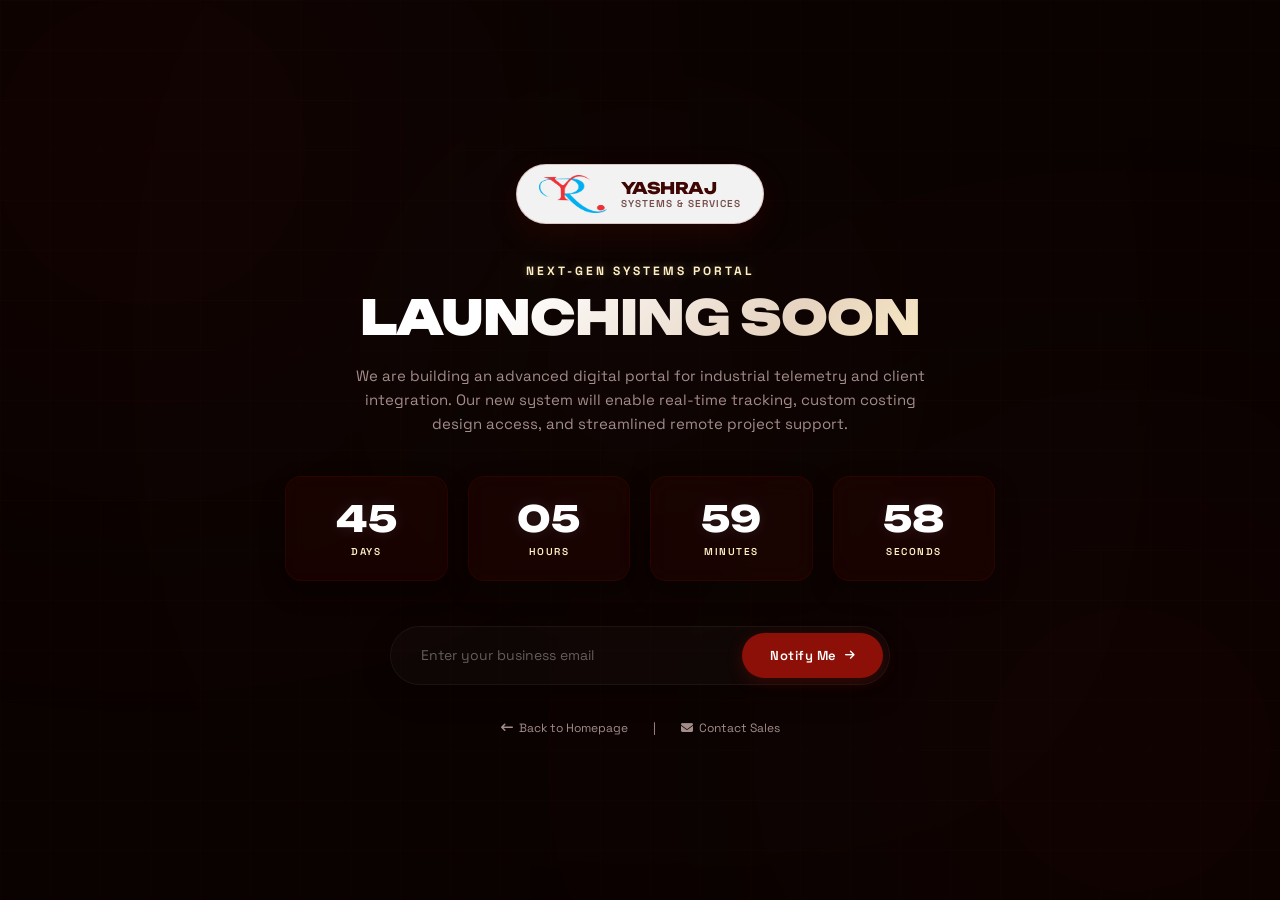
==== coming-soon.html @ ce865082 "feat: add standalone coming-soon.html page with countdown and notify panel" ====
<!DOCTYPE html>
<html lang="en">
<head>
    <meta charset="UTF-8">
    <meta name="viewport" content="width=device-width, initial-scale=1.0">
    <title>Next-Gen Systems Portal | Coming Soon</title>
    <!-- FontAwesome for Premium Icons -->
    <link rel="stylesheet" href="https://cdnjs.cloudflare.com/ajax/libs/font-awesome/6.4.0/css/all.min.css">
    <!-- Google Fonts -->
    <link rel="preconnect" href="https://fonts.googleapis.com">
    <link rel="preconnect" href="https://fonts.gstatic.com" crossorigin>
    <link href="https://fonts.googleapis.com/css2?family=Space+Grotesk:wght@400;500;600;700&family=Unbounded:wght@400;600;800;900&display=swap" rel="stylesheet">
    
    <style>
        :root {
            --bg-darkest: #0a0201;
            --color-crimson: #8C1007;
            --color-maroon: #660B05;
            --color-dark-maroon: #3E0703;
            --color-cream: #FFF0C4;
            --text-muted: #a38c8a;
            --transition-smooth: all 0.5s cubic-bezier(0.16, 1, 0.3, 1);
        }

        * {
            margin: 0;
            padding: 0;
            box-sizing: border-box;
        }

        html, body {
            width: 100%;
            height: 100%;
            background-color: var(--bg-darkest);
            color: #ffffff;
            font-family: 'Space Grotesk', sans-serif;
            overflow: hidden;
            display: flex;
            align-items: center;
            justify-content: center;
            position: relative;
        }

        /* Ambient Glowing Background Elements */
        .glowing-auroras {
            position: absolute;
            inset: 0;
            overflow: hidden;
            z-index: 1;
            pointer-events: none;
        }

        .aurora {
            position: absolute;
            border-radius: 50%;
            filter: blur(140px);
            opacity: 0.15;
            mix-blend-mode: screen;
            animation: floatGlow 15s ease-in-out infinite alternate;
        }

        .aurora-1 {
            width: 500px;
            height: 500px;
            background: radial-gradient(circle, var(--color-crimson) 0%, transparent 80%);
            top: -100px;
            left: -100px;
            animation-delay: 0s;
        }

        .aurora-2 {
            width: 600px;
            height: 600px;
            background: radial-gradient(circle, var(--color-maroon) 0%, transparent 80%);
            bottom: -150px;
            right: -150px;
            animation-delay: -5s;
        }

        .aurora-3 {
            width: 400px;
            height: 400px;
            background: radial-gradient(circle, var(--color-cream) 0%, transparent 80%);
            top: 40%;
            left: 50%;
            transform: translate(-50%, -50%);
            opacity: 0.05;
            animation-duration: 20s;
        }

        @keyframes floatGlow {
            0% {
                transform: translate(0, 0) scale(1);
            }
            100% {
                transform: translate(60px, 40px) scale(1.2);
            }
        }

        /* Grid Overlay for Cybernetic Feel */
        .cyber-grid {
            position: absolute;
            inset: 0;
            background-image: 
                linear-gradient(to right, rgba(140, 16, 7, 0.03) 1px, transparent 1px),
                linear-gradient(to bottom, rgba(140, 16, 7, 0.03) 1px, transparent 1px);
            background-size: 50px 50px;
            z-index: 2;
            pointer-events: none;
        }

        /* Central Content Container */
        .coming-soon-container {
            width: 90%;
            max-width: 750px;
            text-align: center;
            z-index: 10;
            position: relative;
            padding: 40px 20px;
        }

        /* Logo Branding styling */
        .brand-logo-container {
            display: inline-flex;
            align-items: center;
            justify-content: center;
            gap: 14px;
            padding: 10px 22px;
            background: rgba(255, 255, 255, 0.95);
            border: 1.5px solid rgba(140, 16, 7, 0.2);
            border-radius: 50px;
            box-shadow: 0 10px 30px rgba(140, 16, 7, 0.15);
            margin-bottom: 35px;
            transform: translateY(0);
            transition: var(--transition-smooth);
        }

        .brand-logo-container:hover {
            transform: translateY(-3px);
            box-shadow: 0 15px 35px rgba(140, 16, 7, 0.25);
        }

        .logo-img {
            height: 38px;
            width: auto;
            object-fit: contain;
        }

        .logo-text-title {
            font-family: 'Unbounded', sans-serif;
            font-size: 16px;
            font-weight: 800;
            color: var(--color-dark-maroon);
            letter-spacing: -0.5px;
            text-transform: uppercase;
        }

        .logo-text-sub {
            font-family: 'Space Grotesk', sans-serif;
            font-size: 10px;
            color: rgba(62, 7, 3, 0.7);
            font-weight: 600;
            letter-spacing: 1px;
            text-transform: uppercase;
            display: block;
            margin-top: -2px;
            text-align: left;
        }

        /* Headings */
        .subheading-cyber {
            font-family: 'Space Grotesk', sans-serif;
            font-size: 12px;
            font-weight: 700;
            text-transform: uppercase;
            letter-spacing: 0.25em;
            color: var(--color-cream);
            margin-bottom: 12px;
            display: inline-block;
            text-shadow: 0 0 10px rgba(255, 240, 196, 0.3);
        }

        h1 {
            font-family: 'Unbounded', sans-serif;
            font-size: clamp(28px, 6vw, 48px);
            font-weight: 900;
            text-transform: uppercase;
            line-height: 1.1;
            letter-spacing: -1px;
            margin-bottom: 20px;
            background: linear-gradient(135deg, #ffffff 30%, #e6d3c0 70%, var(--color-cream) 100%);
            -webkit-background-clip: text;
            -webkit-text-fill-color: transparent;
        }

        p.description {
            font-size: 15px;
            color: var(--text-muted);
            line-height: 1.6;
            max-width: 580px;
            margin: 0 auto 40px;
        }

        /* Countdown Grid */
        .countdown-container {
            display: grid;
            grid-template-columns: repeat(4, 1fr);
            gap: 20px;
            margin-bottom: 45px;
        }

        .countdown-block {
            background: rgba(62, 7, 3, 0.25);
            border: 1px solid rgba(140, 16, 7, 0.15);
            border-radius: 16px;
            padding: 22px 10px;
            backdrop-filter: blur(12px);
            -webkit-backdrop-filter: blur(12px);
            box-shadow: 0 10px 25px rgba(0, 0, 0, 0.3);
            position: relative;
            overflow: hidden;
            transition: var(--transition-smooth);
        }

        .countdown-block::before {
            content: '';
            position: absolute;
            top: 0;
            left: 0;
            width: 100%;
            height: 2px;
            background: linear-gradient(90deg, transparent, var(--color-cream), transparent);
            transform: translateX(-100%);
            transition: 0.5s;
        }

        .countdown-block:hover {
            transform: translateY(-5px);
            border-color: rgba(140, 16, 7, 0.4);
            box-shadow: 0 15px 35px rgba(140, 16, 7, 0.15);
        }

        .countdown-block:hover::before {
            transform: translateX(100%);
        }

        .countdown-number {
            font-family: 'Unbounded', sans-serif;
            font-size: clamp(24px, 4vw, 36px);
            font-weight: 800;
            color: #ffffff;
            line-height: 1.1;
            margin-bottom: 6px;
            text-shadow: 0 0 15px rgba(255, 255, 255, 0.1);
        }

        .countdown-label {
            font-size: 10px;
            font-weight: 600;
            text-transform: uppercase;
            letter-spacing: 0.15em;
            color: var(--color-cream);
        }

        /* Subscription Form styling */
        .subscription-panel {
            background: rgba(255, 255, 255, 0.02);
            border: 1px solid rgba(255, 255, 255, 0.05);
            border-radius: 50px;
            padding: 6px;
            display: flex;
            align-items: center;
            max-width: 500px;
            margin: 0 auto 35px;
            box-shadow: 0 8px 32px rgba(0, 0, 0, 0.2);
            transition: var(--transition-smooth);
        }

        .subscription-panel:focus-within {
            border-color: rgba(140, 16, 7, 0.4);
            box-shadow: 0 8px 32px rgba(140, 16, 7, 0.1);
            background: rgba(255, 255, 255, 0.03);
        }

        .subscription-input {
            flex: 1;
            background: transparent;
            border: none;
            outline: none;
            padding: 0 24px;
            color: #ffffff;
            font-size: 14px;
            font-family: 'Space Grotesk', sans-serif;
        }

        .subscription-input::placeholder {
            color: rgba(255, 255, 255, 0.35);
        }

        .subscription-btn {
            background: var(--color-crimson);
            color: #ffffff;
            border: none;
            outline: none;
            padding: 14px 28px;
            border-radius: 50px;
            font-family: 'Space Grotesk', sans-serif;
            font-weight: 600;
            font-size: 13px;
            letter-spacing: 0.5px;
            cursor: pointer;
            display: flex;
            align-items: center;
            gap: 8px;
            transition: var(--transition-smooth);
            box-shadow: 0 4px 15px rgba(140, 16, 7, 0.3);
        }

        .subscription-btn:hover {
            background: #a81308;
            box-shadow: 0 6px 20px rgba(140, 16, 7, 0.5);
            transform: scale(1.02);
        }

        .subscription-btn i {
            font-size: 11px;
            transition: transform 0.3s ease;
        }

        .subscription-btn:hover i {
            transform: translateX(4px);
        }

        /* Success state for Form */
        .success-message {
            display: none;
            font-size: 14px;
            color: var(--color-cream);
            margin: 15px 0;
            font-weight: 500;
            animation: fadeIn 0.5s ease forwards;
        }

        @keyframes fadeIn {
            from { opacity: 0; transform: translateY(5px); }
            to { opacity: 1; transform: translateY(0); }
        }

        /* Bottom info & Navigation back link */
        .bottom-nav {
            margin-top: 30px;
            display: flex;
            align-items: center;
            justify-content: center;
            gap: 25px;
            font-size: 12px;
            color: var(--text-muted);
        }

        .bottom-nav a {
            color: var(--text-muted);
            text-decoration: none;
            transition: var(--transition-smooth);
            display: flex;
            align-items: center;
            gap: 6px;
        }

        .bottom-nav a:hover {
            color: var(--color-cream);
        }

        /* Responsive breakpoints */
        @media (max-width: 600px) {
            .countdown-container {
                grid-template-columns: repeat(2, 1fr);
                gap: 12px;
            }
            .subscription-panel {
                border-radius: 16px;
                flex-direction: column;
                padding: 10px;
                gap: 10px;
                background: rgba(255, 255, 255, 0.03);
            }
            .subscription-input {
                width: 100%;
                padding: 12px 16px;
                text-align: center;
            }
            .subscription-btn {
                width: 100%;
                justify-content: center;
                border-radius: 10px;
            }
            .brand-logo-container {
                margin-bottom: 25px;
            }
        }
    </style>
</head>
<body>

    <!-- Cyber Background Elements -->
    <div class="glowing-auroras">
        <div class="aurora aurora-1"></div>
        <div class="aurora aurora-2"></div>
        <div class="aurora aurora-3"></div>
    </div>
    <div class="cyber-grid"></div>

    <div class="coming-soon-container">
        
        <!-- White back capsule Brand Logo -->
        <div class="brand-logo-container">
            <img class="logo-img" src="YASHRAJ LOGO 4.png" alt="YashRaj Systems Logo">
            <div style="text-align: left;">
                <span class="logo-text-title">YashRaj</span>
                <span class="logo-text-sub">Systems & Services</span>
            </div>
        </div>

        <div>
            <span class="subheading-cyber">Next-Gen Systems Portal</span>
            <h1>Launching Soon</h1>
            <p class="description">We are building an advanced digital portal for industrial telemetry and client integration. Our new system will enable real-time tracking, custom costing design access, and streamlined remote project support.</p>
        </div>

        <!-- Dynamic relative countdown timer -->
        <div class="countdown-container">
            <div class="countdown-block">
                <div class="countdown-number" id="days">00</div>
                <div class="countdown-label">Days</div>
            </div>
            <div class="countdown-block">
                <div class="countdown-number" id="hours">00</div>
                <div class="countdown-label">Hours</div>
            </div>
            <div class="countdown-block">
                <div class="countdown-number" id="minutes">00</div>
                <div class="countdown-label">Minutes</div>
            </div>
            <div class="countdown-block">
                <div class="countdown-number" id="seconds">00</div>
                <div class="countdown-label">Seconds</div>
            </div>
        </div>

        <!-- Inline subscription Form -->
        <form id="subscribeForm" onsubmit="handleSubscribe(event)">
            <div class="subscription-panel">
                <input class="subscription-input" type="email" placeholder="Enter your business email" required id="emailInput">
                <button class="subscription-btn" type="submit">
                    Notify Me <i class="fa-solid fa-arrow-right"></i>
                </button>
            </div>
        </form>
        <div class="success-message" id="successMsg">
            <i class="fa-solid fa-circle-check" style="margin-right: 6px;"></i> Thank you! We will alert you on launch.
        </div>

        <!-- Bottom Return navigation and contact icons -->
        <div class="bottom-nav">
            <a href="index.html">
                <i class="fa-solid fa-arrow-left-long"></i> Back to Homepage
            </a>
            <span>|</span>
            <a href="mailto:sales.yashrajsystems@gmail.com">
                <i class="fa-solid fa-envelope"></i> Contact Sales
            </a>
        </div>

    </div>

    <!-- Script logic for countdown and notify form -->
    <script>
        // Set countdown date dynamically to 45 days in the future from current time.
        // This ensures the demo ticking countdown is ALWAYS active and never expired.
        const targetDate = new Date();
        targetDate.setDate(targetDate.getDate() + 45);
        targetDate.setHours(targetDate.getHours() + 6);

        function updateCountdown() {
            const now = new Date().getTime();
            const difference = targetDate.getTime() - now;

            if (difference < 0) {
                document.querySelector(".countdown-container").innerHTML = "<div style='grid-column: 1 / -1; font-family: Unbounded; color: var(--color-cream); font-size: 18px;'>PORTAL LAUNCHED</div>";
                return;
            }

            // Calculation rules
            const days = Math.floor(difference / (1000 * 60 * 60 * 24));
            const hours = Math.floor((difference % (1000 * 60 * 60 * 24)) / (1000 * 60 * 60));
            const minutes = Math.floor((difference % (1000 * 60 * 60)) / (1000 * 60));
            const seconds = Math.floor((difference % (1000 * 60)) / 1000);

            // Output values padded with zero
            document.getElementById("days").innerText = days.toString().padStart(2, '0');
            document.getElementById("hours").innerText = hours.toString().padStart(2, '0');
            document.getElementById("minutes").innerText = minutes.toString().padStart(2, '0');
            document.getElementById("seconds").innerText = seconds.toString().padStart(2, '0');
        }

        // Run timer every second
        setInterval(updateCountdown, 1000);
        updateCountdown();

        // Subscribe handler
        function handleSubscribe(e) {
            e.preventDefault();
            const input = document.getElementById("emailInput");
            const form = document.getElementById("subscribeForm");
            const success = document.getElementById("successMsg");

            if (input.value) {
                form.style.display = "none";
                success.style.display = "block";
            }
        }
    </script>
</body>
</html>
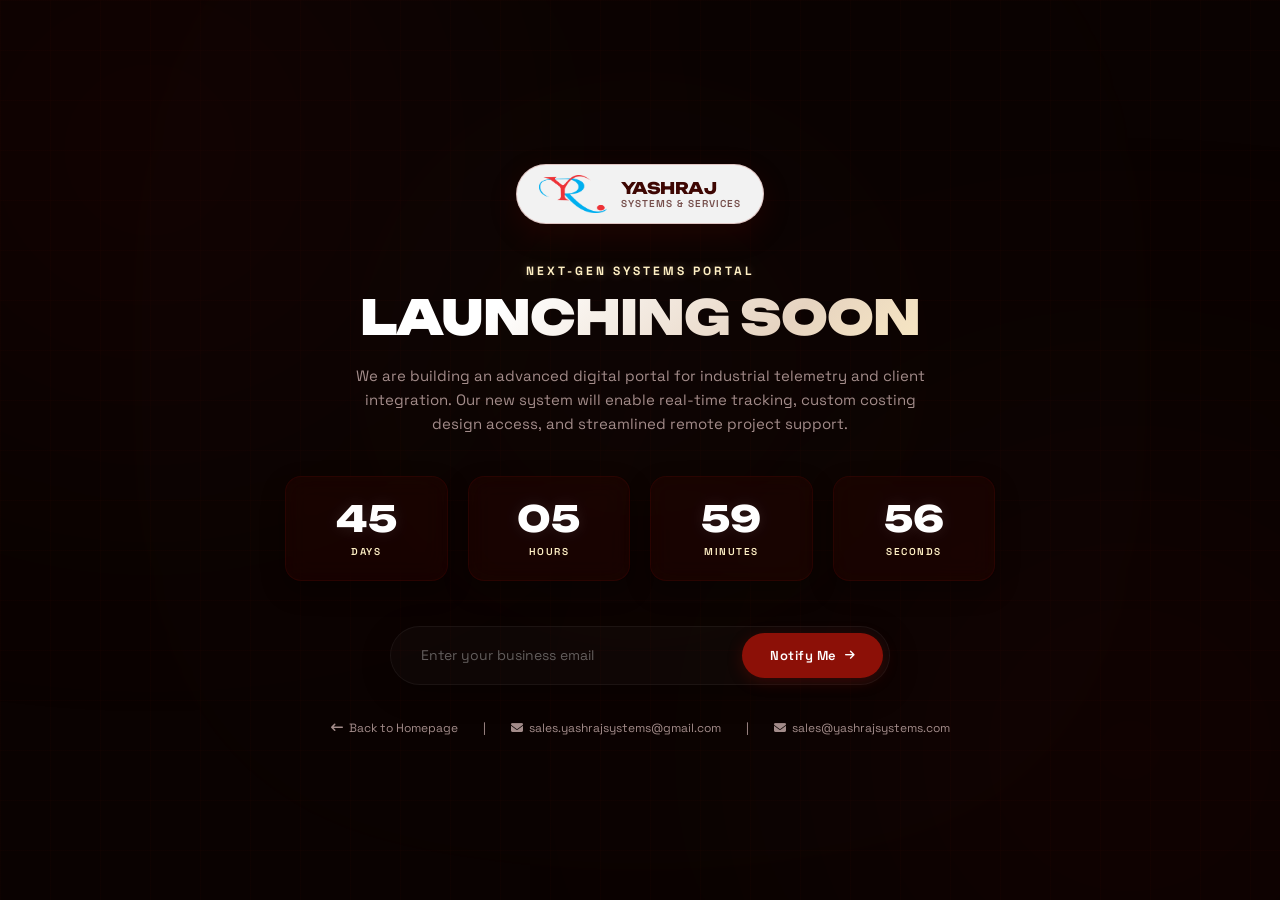
==== commit a569cc62: "feat: add sales@yashrajsystems.com email address below previous one" ====
--- a/coming-soon.html
+++ b/coming-soon.html
@@ -460,13 +460,17 @@
         </div>
 
         <!-- Bottom Return navigation and contact icons -->
-        <div class="bottom-nav">
+        <div class="bottom-nav" style="flex-wrap: wrap; gap: 15px 25px;">
             <a href="index.html">
                 <i class="fa-solid fa-arrow-left-long"></i> Back to Homepage
             </a>
             <span>|</span>
             <a href="mailto:sales.yashrajsystems@gmail.com">
-                <i class="fa-solid fa-envelope"></i> Contact Sales
+                <i class="fa-solid fa-envelope"></i> sales.yashrajsystems@gmail.com
+            </a>
+            <span>|</span>
+            <a href="mailto:sales@yashrajsystems.com">
+                <i class="fa-solid fa-envelope"></i> sales@yashrajsystems.com
             </a>
         </div>
 
